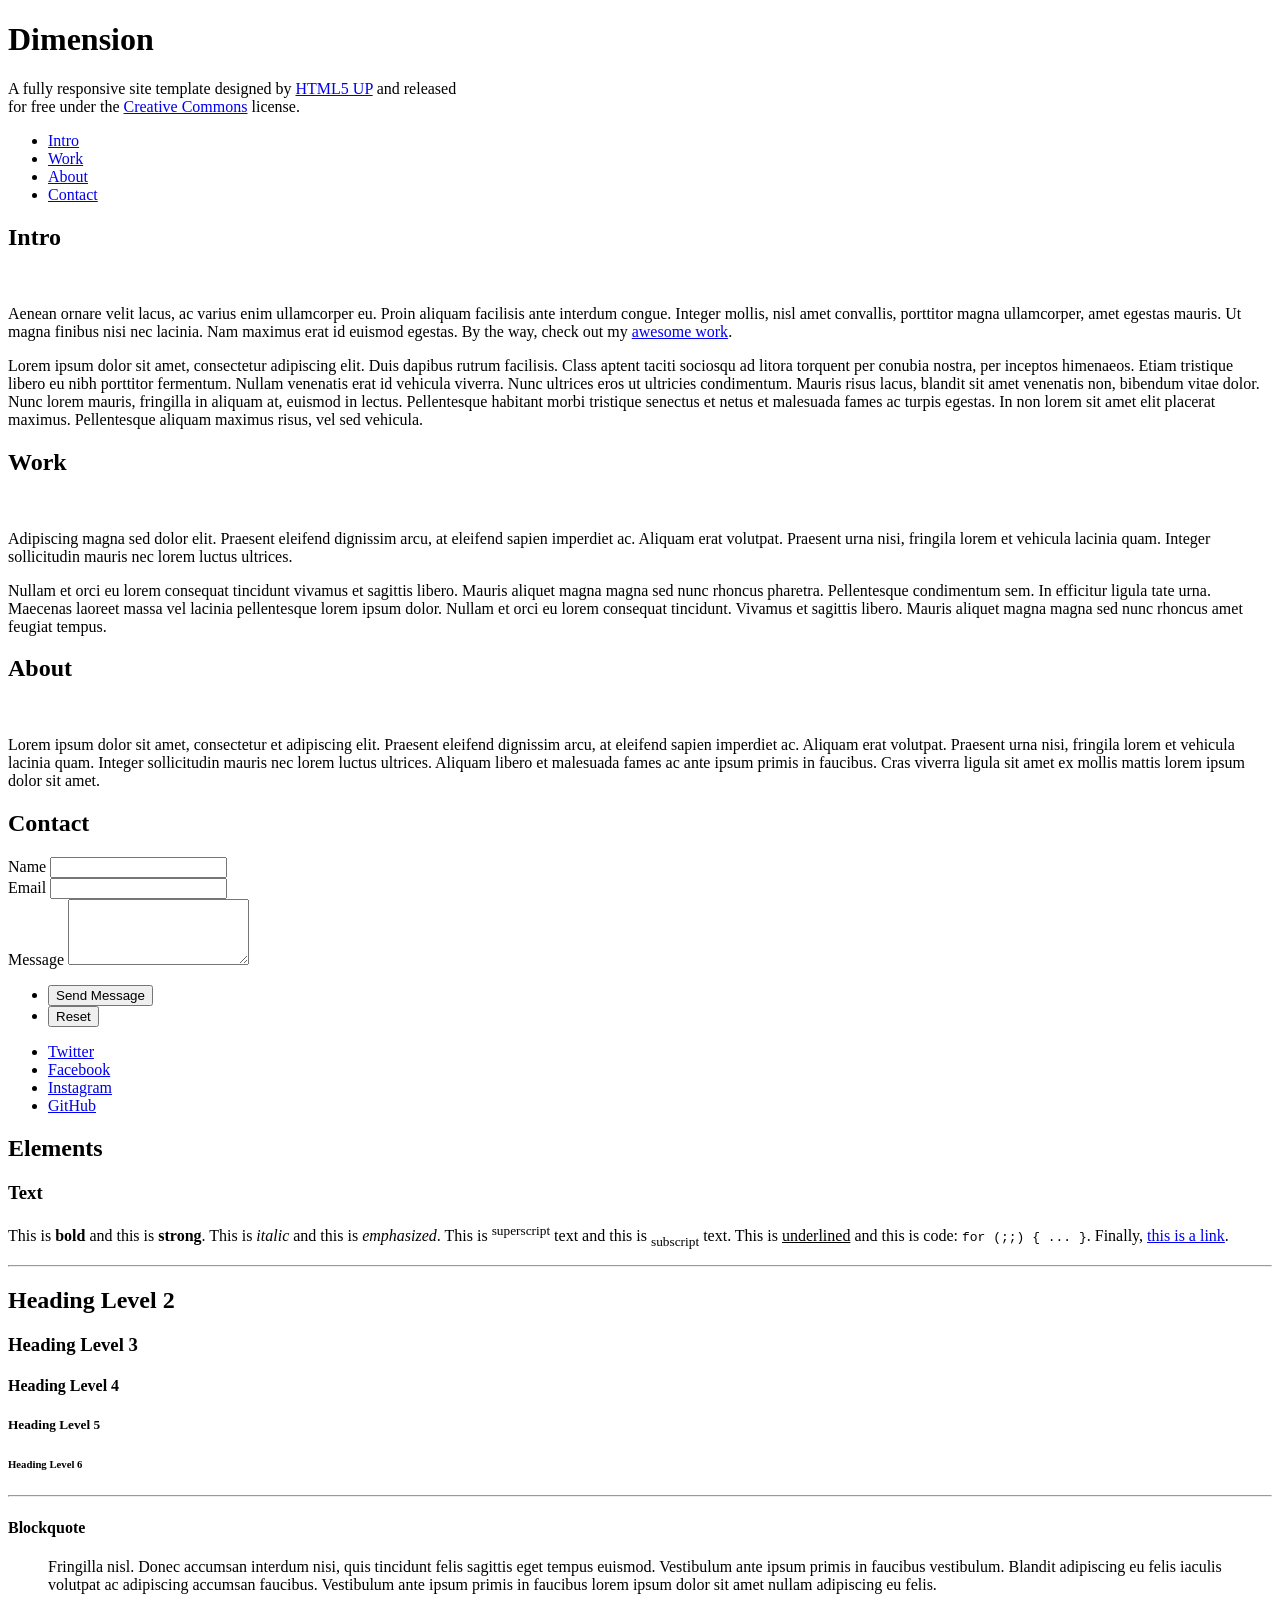
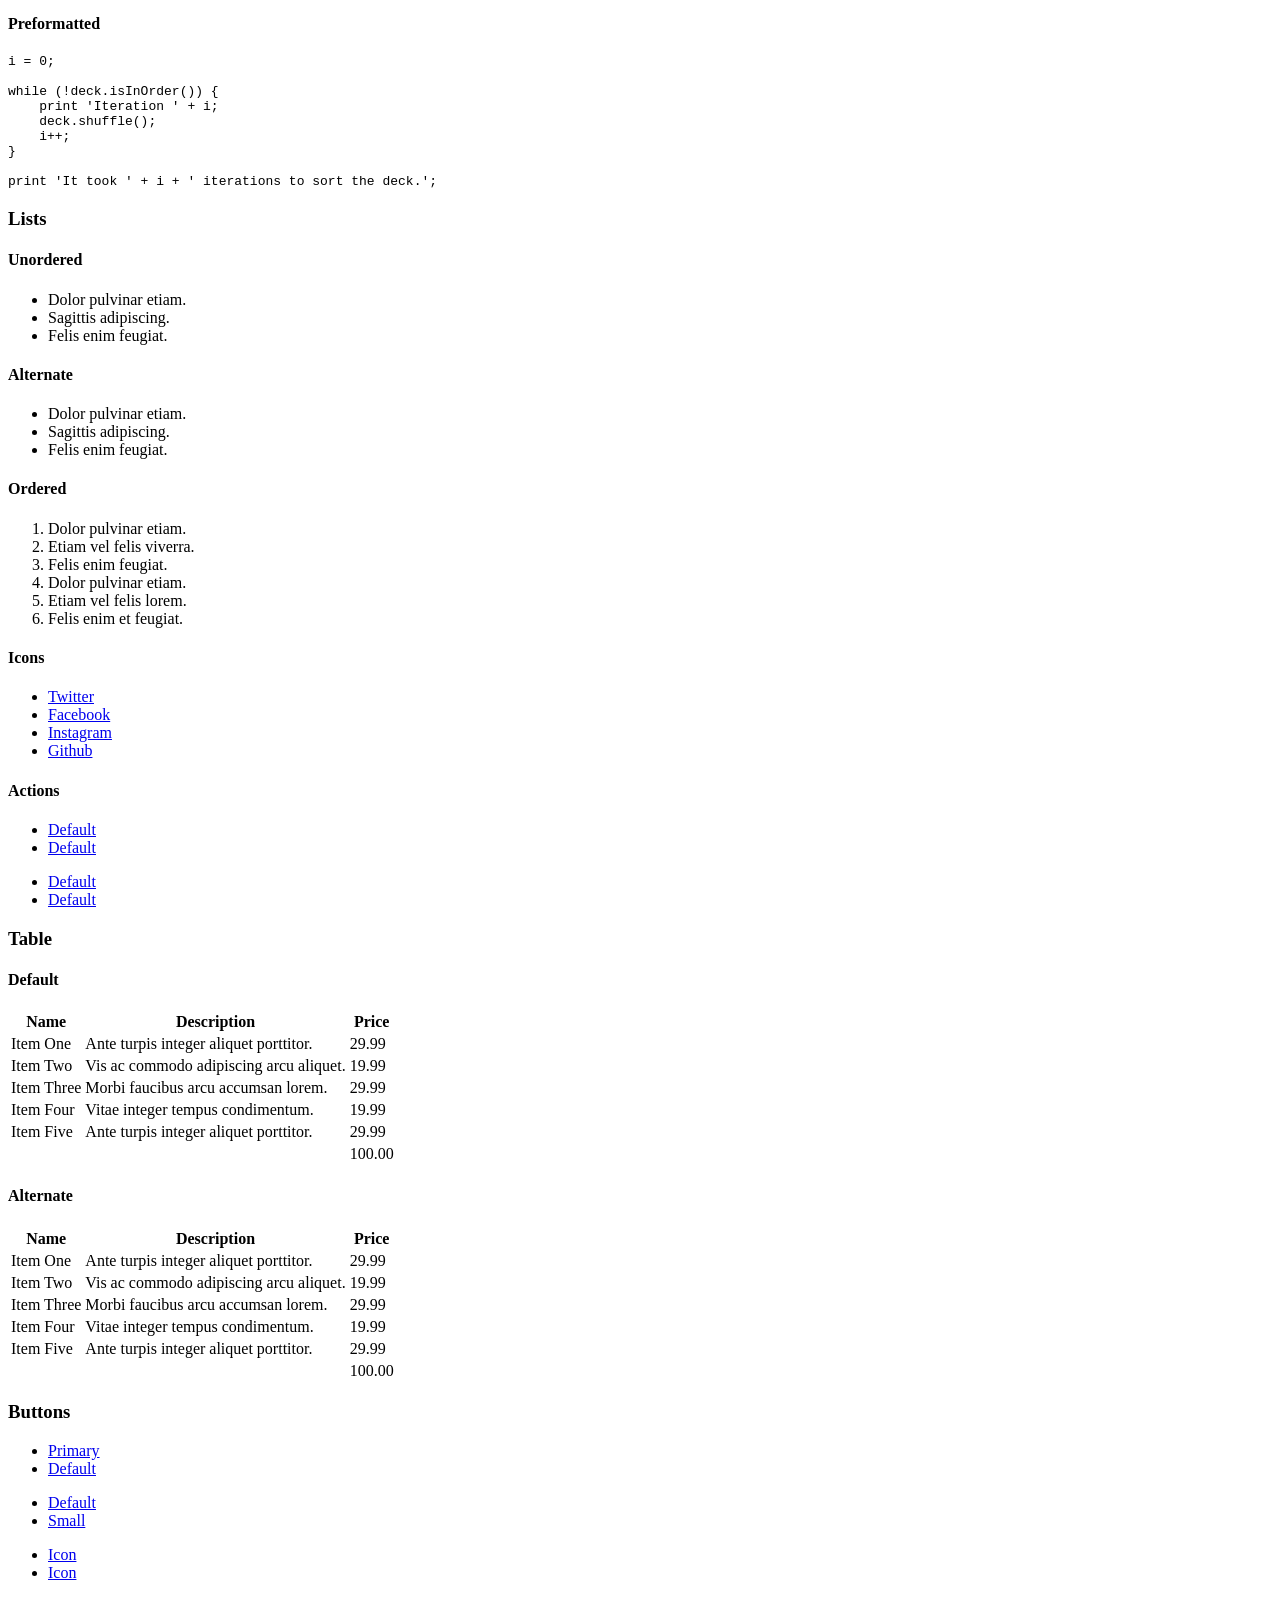
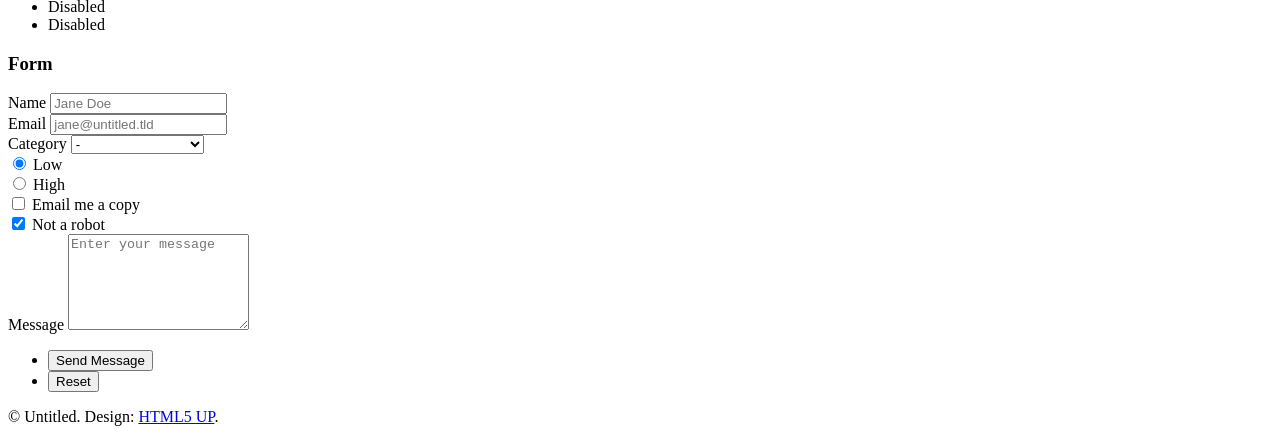
==== index.html @ e014acc2 "Added all files from dimension theme." ====
<!DOCTYPE HTML>
<!--
	Dimension by HTML5 UP
	html5up.net | @ajlkn
	Free for personal and commercial use under the CCA 3.0 license (html5up.net/license)
-->
<html>
	<head>
		<title>Dimension by HTML5 UP</title>
		<meta charset="utf-8" />
		<meta name="viewport" content="width=device-width, initial-scale=1, user-scalable=no" />
		<link rel="stylesheet" href="assets/css/main.css" />
		<noscript><link rel="stylesheet" href="assets/css/noscript.css" /></noscript>
	</head>
	<body class="is-preload">

		<!-- Wrapper -->
			<div id="wrapper">

				<!-- Header -->
					<header id="header">
						<div class="logo">
							<span class="icon fa-gem"></span>
						</div>
						<div class="content">
							<div class="inner">
								<h1>Dimension</h1>
								<p>A fully responsive site template designed by <a href="https://html5up.net">HTML5 UP</a> and released<br />
								for free under the <a href="https://html5up.net/license">Creative Commons</a> license.</p>
							</div>
						</div>
						<nav>
							<ul>
								<li><a href="#intro">Intro</a></li>
								<li><a href="#work">Work</a></li>
								<li><a href="#about">About</a></li>
								<li><a href="#contact">Contact</a></li>
								<!--<li><a href="#elements">Elements</a></li>-->
							</ul>
						</nav>
					</header>

				<!-- Main -->
					<div id="main">

						<!-- Intro -->
							<article id="intro">
								<h2 class="major">Intro</h2>
								<span class="image main"><img src="images/pic01.jpg" alt="" /></span>
								<p>Aenean ornare velit lacus, ac varius enim ullamcorper eu. Proin aliquam facilisis ante interdum congue. Integer mollis, nisl amet convallis, porttitor magna ullamcorper, amet egestas mauris. Ut magna finibus nisi nec lacinia. Nam maximus erat id euismod egestas. By the way, check out my <a href="#work">awesome work</a>.</p>
								<p>Lorem ipsum dolor sit amet, consectetur adipiscing elit. Duis dapibus rutrum facilisis. Class aptent taciti sociosqu ad litora torquent per conubia nostra, per inceptos himenaeos. Etiam tristique libero eu nibh porttitor fermentum. Nullam venenatis erat id vehicula viverra. Nunc ultrices eros ut ultricies condimentum. Mauris risus lacus, blandit sit amet venenatis non, bibendum vitae dolor. Nunc lorem mauris, fringilla in aliquam at, euismod in lectus. Pellentesque habitant morbi tristique senectus et netus et malesuada fames ac turpis egestas. In non lorem sit amet elit placerat maximus. Pellentesque aliquam maximus risus, vel sed vehicula.</p>
							</article>

						<!-- Work -->
							<article id="work">
								<h2 class="major">Work</h2>
								<span class="image main"><img src="images/pic02.jpg" alt="" /></span>
								<p>Adipiscing magna sed dolor elit. Praesent eleifend dignissim arcu, at eleifend sapien imperdiet ac. Aliquam erat volutpat. Praesent urna nisi, fringila lorem et vehicula lacinia quam. Integer sollicitudin mauris nec lorem luctus ultrices.</p>
								<p>Nullam et orci eu lorem consequat tincidunt vivamus et sagittis libero. Mauris aliquet magna magna sed nunc rhoncus pharetra. Pellentesque condimentum sem. In efficitur ligula tate urna. Maecenas laoreet massa vel lacinia pellentesque lorem ipsum dolor. Nullam et orci eu lorem consequat tincidunt. Vivamus et sagittis libero. Mauris aliquet magna magna sed nunc rhoncus amet feugiat tempus.</p>
							</article>

						<!-- About -->
							<article id="about">
								<h2 class="major">About</h2>
								<span class="image main"><img src="images/pic03.jpg" alt="" /></span>
								<p>Lorem ipsum dolor sit amet, consectetur et adipiscing elit. Praesent eleifend dignissim arcu, at eleifend sapien imperdiet ac. Aliquam erat volutpat. Praesent urna nisi, fringila lorem et vehicula lacinia quam. Integer sollicitudin mauris nec lorem luctus ultrices. Aliquam libero et malesuada fames ac ante ipsum primis in faucibus. Cras viverra ligula sit amet ex mollis mattis lorem ipsum dolor sit amet.</p>
							</article>

						<!-- Contact -->
							<article id="contact">
								<h2 class="major">Contact</h2>
								<form method="post" action="#">
									<div class="fields">
										<div class="field half">
											<label for="name">Name</label>
											<input type="text" name="name" id="name" />
										</div>
										<div class="field half">
											<label for="email">Email</label>
											<input type="text" name="email" id="email" />
										</div>
										<div class="field">
											<label for="message">Message</label>
											<textarea name="message" id="message" rows="4"></textarea>
										</div>
									</div>
									<ul class="actions">
										<li><input type="submit" value="Send Message" class="primary" /></li>
										<li><input type="reset" value="Reset" /></li>
									</ul>
								</form>
								<ul class="icons">
									<li><a href="#" class="icon brands fa-twitter"><span class="label">Twitter</span></a></li>
									<li><a href="#" class="icon brands fa-facebook-f"><span class="label">Facebook</span></a></li>
									<li><a href="#" class="icon brands fa-instagram"><span class="label">Instagram</span></a></li>
									<li><a href="#" class="icon brands fa-github"><span class="label">GitHub</span></a></li>
								</ul>
							</article>

						<!-- Elements -->
							<article id="elements">
								<h2 class="major">Elements</h2>

								<section>
									<h3 class="major">Text</h3>
									<p>This is <b>bold</b> and this is <strong>strong</strong>. This is <i>italic</i> and this is <em>emphasized</em>.
									This is <sup>superscript</sup> text and this is <sub>subscript</sub> text.
									This is <u>underlined</u> and this is code: <code>for (;;) { ... }</code>. Finally, <a href="#">this is a link</a>.</p>
									<hr />
									<h2>Heading Level 2</h2>
									<h3>Heading Level 3</h3>
									<h4>Heading Level 4</h4>
									<h5>Heading Level 5</h5>
									<h6>Heading Level 6</h6>
									<hr />
									<h4>Blockquote</h4>
									<blockquote>Fringilla nisl. Donec accumsan interdum nisi, quis tincidunt felis sagittis eget tempus euismod. Vestibulum ante ipsum primis in faucibus vestibulum. Blandit adipiscing eu felis iaculis volutpat ac adipiscing accumsan faucibus. Vestibulum ante ipsum primis in faucibus lorem ipsum dolor sit amet nullam adipiscing eu felis.</blockquote>
									<h4>Preformatted</h4>
									<pre><code>i = 0;

while (!deck.isInOrder()) {
    print 'Iteration ' + i;
    deck.shuffle();
    i++;
}

print 'It took ' + i + ' iterations to sort the deck.';</code></pre>
								</section>

								<section>
									<h3 class="major">Lists</h3>

									<h4>Unordered</h4>
									<ul>
										<li>Dolor pulvinar etiam.</li>
										<li>Sagittis adipiscing.</li>
										<li>Felis enim feugiat.</li>
									</ul>

									<h4>Alternate</h4>
									<ul class="alt">
										<li>Dolor pulvinar etiam.</li>
										<li>Sagittis adipiscing.</li>
										<li>Felis enim feugiat.</li>
									</ul>

									<h4>Ordered</h4>
									<ol>
										<li>Dolor pulvinar etiam.</li>
										<li>Etiam vel felis viverra.</li>
										<li>Felis enim feugiat.</li>
										<li>Dolor pulvinar etiam.</li>
										<li>Etiam vel felis lorem.</li>
										<li>Felis enim et feugiat.</li>
									</ol>
									<h4>Icons</h4>
									<ul class="icons">
										<li><a href="#" class="icon brands fa-twitter"><span class="label">Twitter</span></a></li>
										<li><a href="#" class="icon brands fa-facebook-f"><span class="label">Facebook</span></a></li>
										<li><a href="#" class="icon brands fa-instagram"><span class="label">Instagram</span></a></li>
										<li><a href="#" class="icon brands fa-github"><span class="label">Github</span></a></li>
									</ul>

									<h4>Actions</h4>
									<ul class="actions">
										<li><a href="#" class="button primary">Default</a></li>
										<li><a href="#" class="button">Default</a></li>
									</ul>
									<ul class="actions stacked">
										<li><a href="#" class="button primary">Default</a></li>
										<li><a href="#" class="button">Default</a></li>
									</ul>
								</section>

								<section>
									<h3 class="major">Table</h3>
									<h4>Default</h4>
									<div class="table-wrapper">
										<table>
											<thead>
												<tr>
													<th>Name</th>
													<th>Description</th>
													<th>Price</th>
												</tr>
											</thead>
											<tbody>
												<tr>
													<td>Item One</td>
													<td>Ante turpis integer aliquet porttitor.</td>
													<td>29.99</td>
												</tr>
												<tr>
													<td>Item Two</td>
													<td>Vis ac commodo adipiscing arcu aliquet.</td>
													<td>19.99</td>
												</tr>
												<tr>
													<td>Item Three</td>
													<td> Morbi faucibus arcu accumsan lorem.</td>
													<td>29.99</td>
												</tr>
												<tr>
													<td>Item Four</td>
													<td>Vitae integer tempus condimentum.</td>
													<td>19.99</td>
												</tr>
												<tr>
													<td>Item Five</td>
													<td>Ante turpis integer aliquet porttitor.</td>
													<td>29.99</td>
												</tr>
											</tbody>
											<tfoot>
												<tr>
													<td colspan="2"></td>
													<td>100.00</td>
												</tr>
											</tfoot>
										</table>
									</div>

									<h4>Alternate</h4>
									<div class="table-wrapper">
										<table class="alt">
											<thead>
												<tr>
													<th>Name</th>
													<th>Description</th>
													<th>Price</th>
												</tr>
											</thead>
											<tbody>
												<tr>
													<td>Item One</td>
													<td>Ante turpis integer aliquet porttitor.</td>
													<td>29.99</td>
												</tr>
												<tr>
													<td>Item Two</td>
													<td>Vis ac commodo adipiscing arcu aliquet.</td>
													<td>19.99</td>
												</tr>
												<tr>
													<td>Item Three</td>
													<td> Morbi faucibus arcu accumsan lorem.</td>
													<td>29.99</td>
												</tr>
												<tr>
													<td>Item Four</td>
													<td>Vitae integer tempus condimentum.</td>
													<td>19.99</td>
												</tr>
												<tr>
													<td>Item Five</td>
													<td>Ante turpis integer aliquet porttitor.</td>
													<td>29.99</td>
												</tr>
											</tbody>
											<tfoot>
												<tr>
													<td colspan="2"></td>
													<td>100.00</td>
												</tr>
											</tfoot>
										</table>
									</div>
								</section>

								<section>
									<h3 class="major">Buttons</h3>
									<ul class="actions">
										<li><a href="#" class="button primary">Primary</a></li>
										<li><a href="#" class="button">Default</a></li>
									</ul>
									<ul class="actions">
										<li><a href="#" class="button">Default</a></li>
										<li><a href="#" class="button small">Small</a></li>
									</ul>
									<ul class="actions">
										<li><a href="#" class="button primary icon solid fa-download">Icon</a></li>
										<li><a href="#" class="button icon solid fa-download">Icon</a></li>
									</ul>
									<ul class="actions">
										<li><span class="button primary disabled">Disabled</span></li>
										<li><span class="button disabled">Disabled</span></li>
									</ul>
								</section>

								<section>
									<h3 class="major">Form</h3>
									<form method="post" action="#">
										<div class="fields">
											<div class="field half">
												<label for="demo-name">Name</label>
												<input type="text" name="demo-name" id="demo-name" value="" placeholder="Jane Doe" />
											</div>
											<div class="field half">
												<label for="demo-email">Email</label>
												<input type="email" name="demo-email" id="demo-email" value="" placeholder="jane@untitled.tld" />
											</div>
											<div class="field">
												<label for="demo-category">Category</label>
												<select name="demo-category" id="demo-category">
													<option value="">-</option>
													<option value="1">Manufacturing</option>
													<option value="1">Shipping</option>
													<option value="1">Administration</option>
													<option value="1">Human Resources</option>
												</select>
											</div>
											<div class="field half">
												<input type="radio" id="demo-priority-low" name="demo-priority" checked>
												<label for="demo-priority-low">Low</label>
											</div>
											<div class="field half">
												<input type="radio" id="demo-priority-high" name="demo-priority">
												<label for="demo-priority-high">High</label>
											</div>
											<div class="field half">
												<input type="checkbox" id="demo-copy" name="demo-copy">
												<label for="demo-copy">Email me a copy</label>
											</div>
											<div class="field half">
												<input type="checkbox" id="demo-human" name="demo-human" checked>
												<label for="demo-human">Not a robot</label>
											</div>
											<div class="field">
												<label for="demo-message">Message</label>
												<textarea name="demo-message" id="demo-message" placeholder="Enter your message" rows="6"></textarea>
											</div>
										</div>
										<ul class="actions">
											<li><input type="submit" value="Send Message" class="primary" /></li>
											<li><input type="reset" value="Reset" /></li>
										</ul>
									</form>
								</section>

							</article>

					</div>

				<!-- Footer -->
					<footer id="footer">
						<p class="copyright">&copy; Untitled. Design: <a href="https://html5up.net">HTML5 UP</a>.</p>
					</footer>

			</div>

		<!-- BG -->
			<div id="bg"></div>

		<!-- Scripts -->
			<script src="assets/js/jquery.min.js"></script>
			<script src="assets/js/browser.min.js"></script>
			<script src="assets/js/breakpoints.min.js"></script>
			<script src="assets/js/util.js"></script>
			<script src="assets/js/main.js"></script>

	</body>
</html>
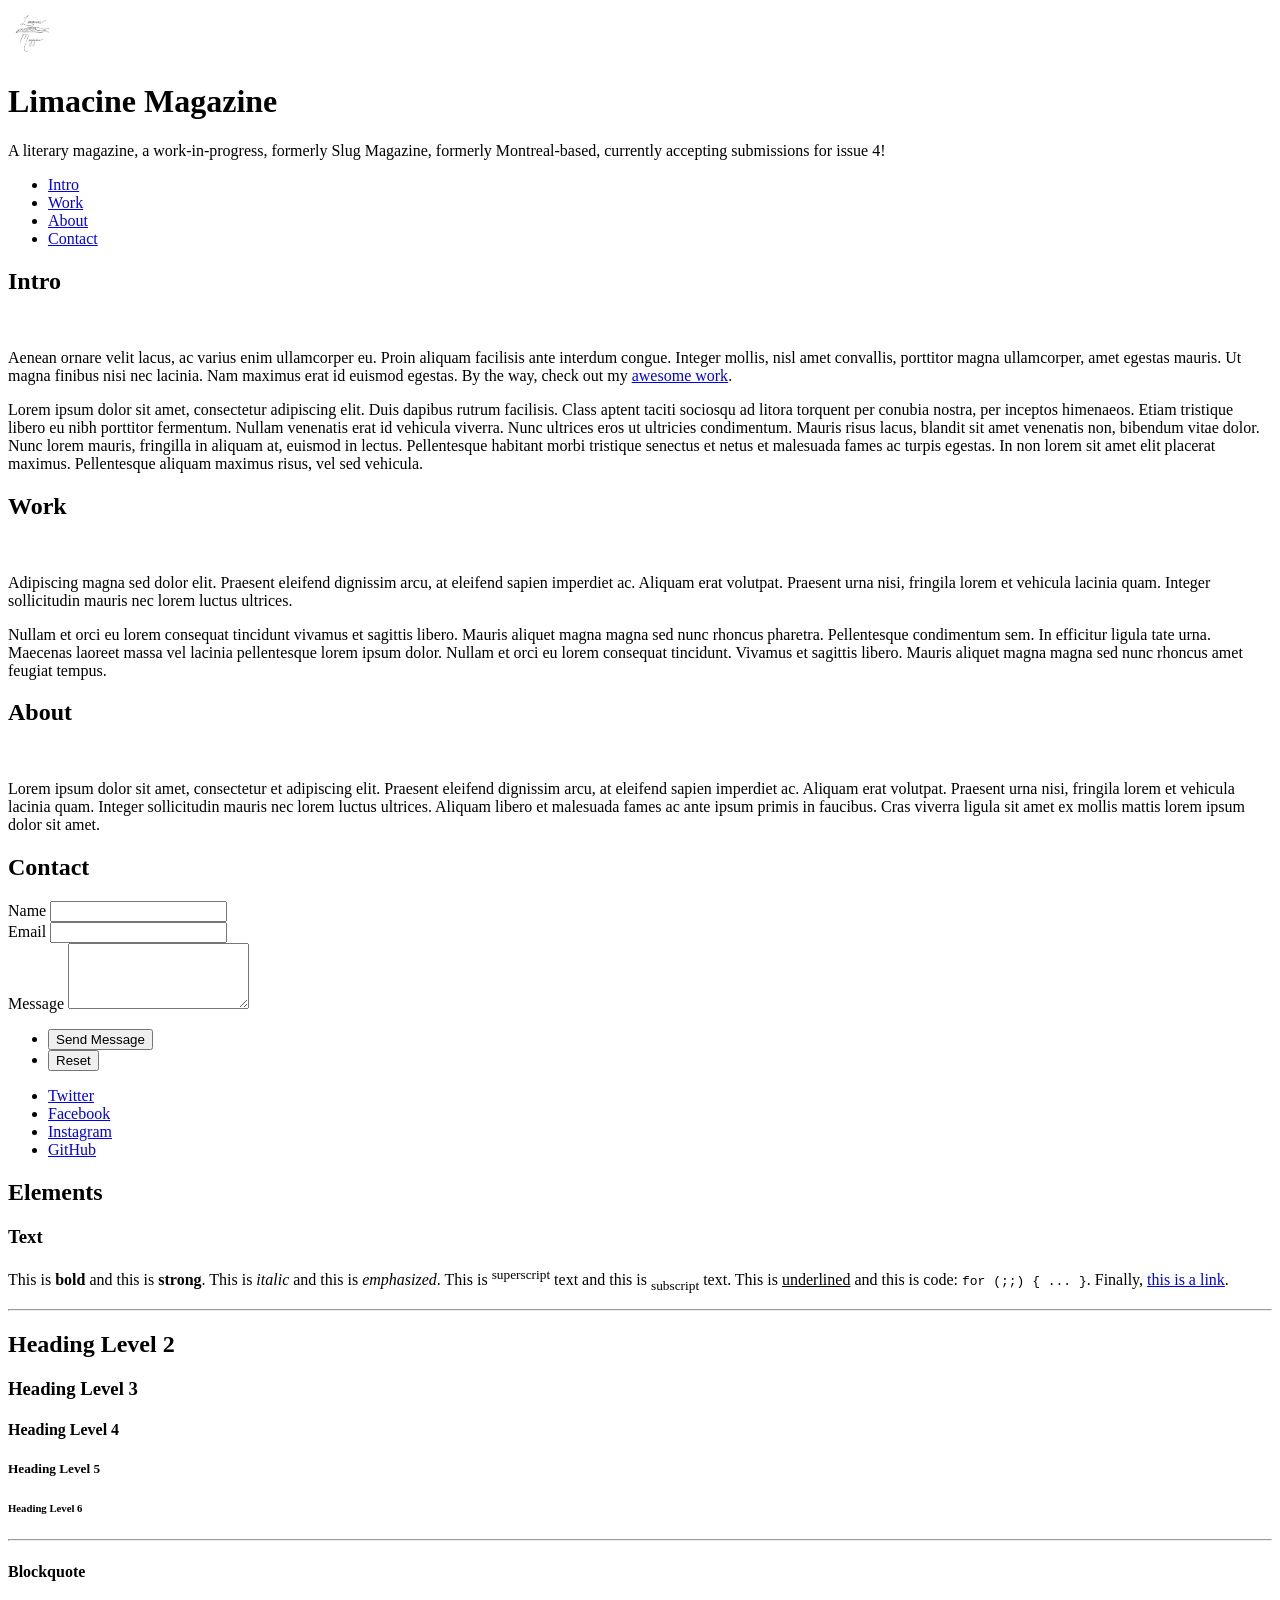
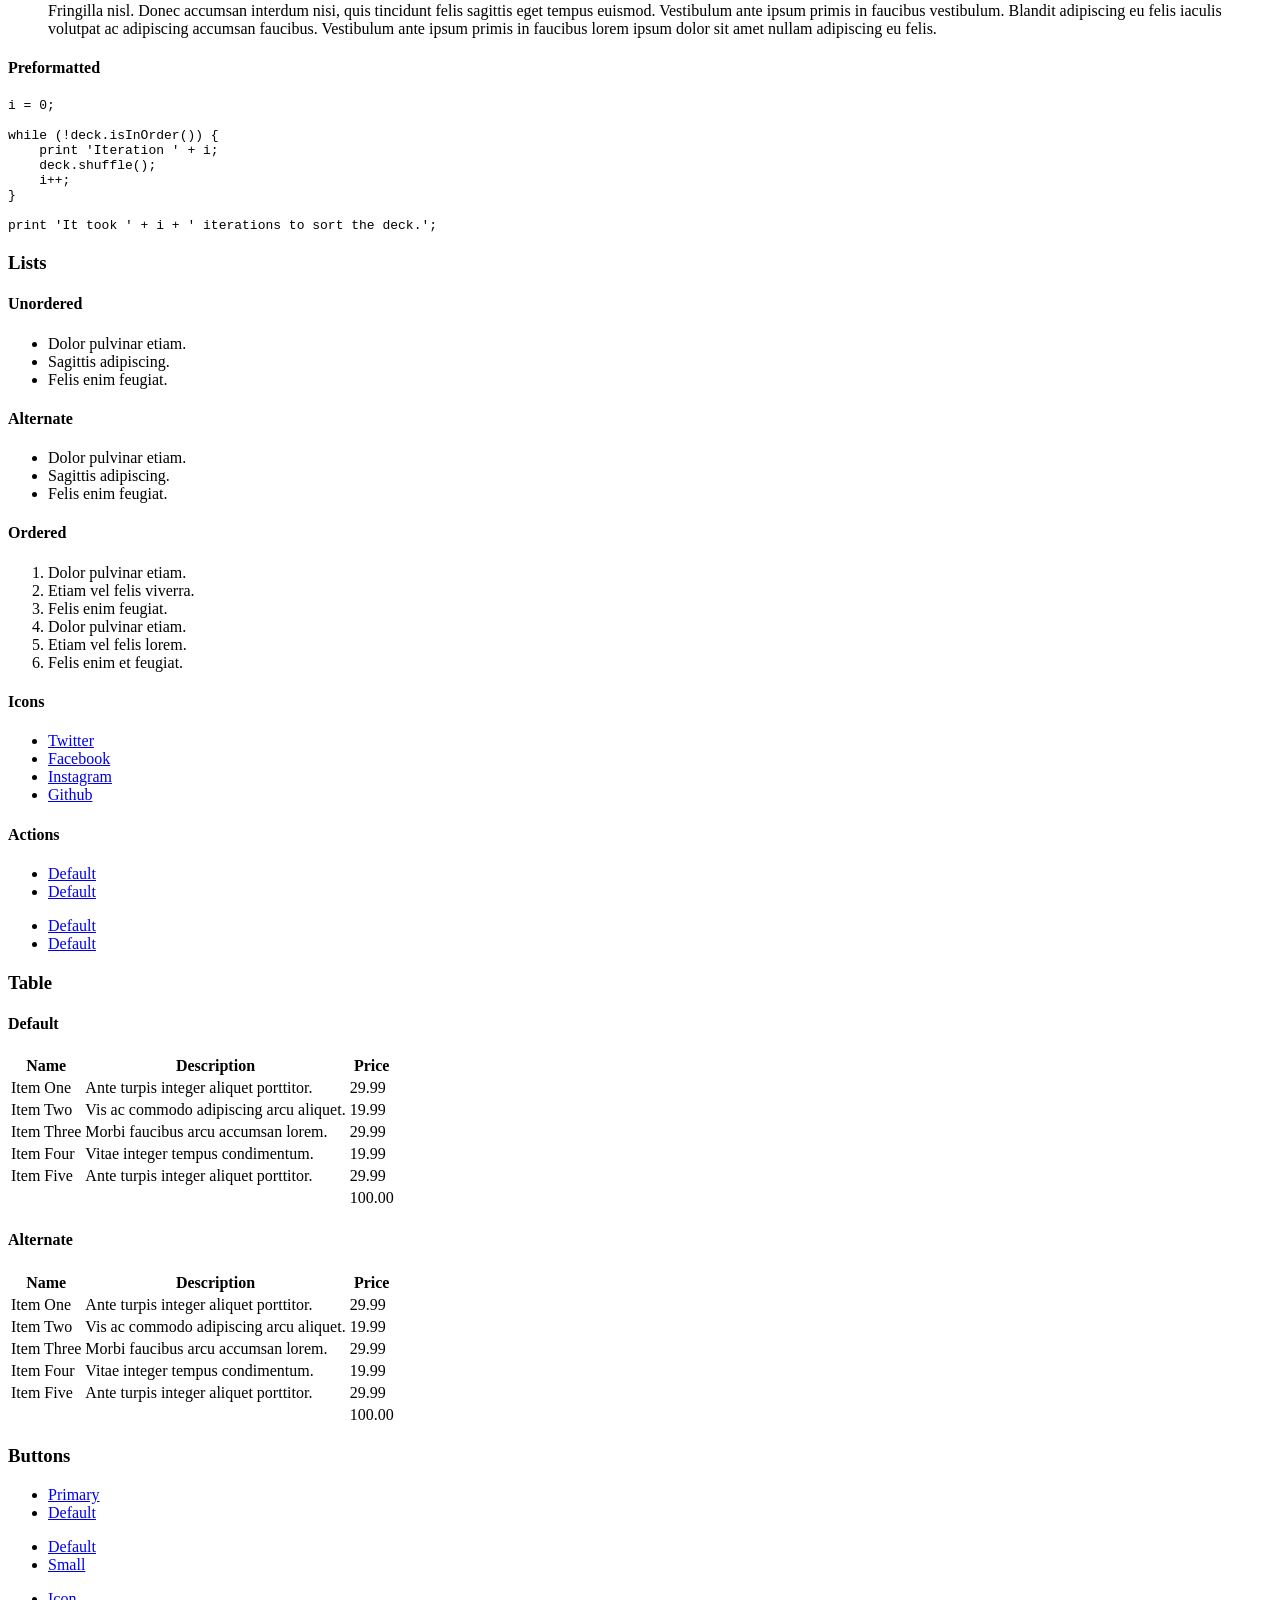
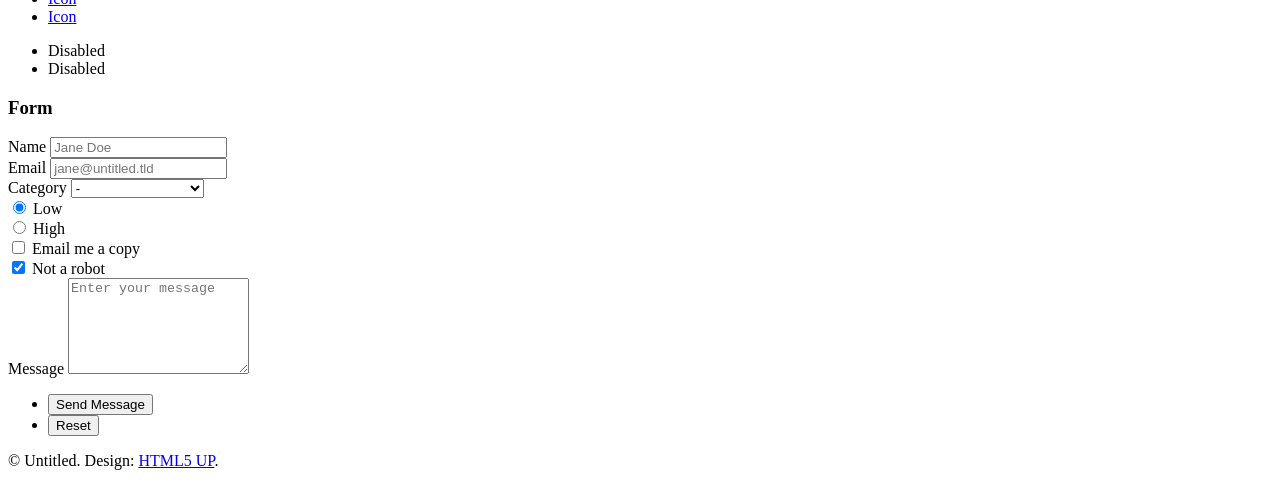
==== commit d23b5afb: "Added title and logo" ====
--- a/index.html
+++ b/index.html
@@ -6,7 +6,7 @@
 -->
 <html>
 	<head>
-		<title>Dimension by HTML5 UP</title>
+		<title>Limacine Magazine</title>
 		<meta charset="utf-8" />
 		<meta name="viewport" content="width=device-width, initial-scale=1, user-scalable=no" />
 		<link rel="stylesheet" href="assets/css/main.css" />
@@ -20,13 +20,12 @@
 				<!-- Header -->
 					<header id="header">
 						<div class="logo">
-							<span class="icon fa-gem"></span>
+							<span><img src="images/logo.png" alt="Limacine Logo" width="50"></span>
 						</div>
 						<div class="content">
 							<div class="inner">
-								<h1>Dimension</h1>
-								<p>A fully responsive site template designed by <a href="https://html5up.net">HTML5 UP</a> and released<br />
-								for free under the <a href="https://html5up.net/license">Creative Commons</a> license.</p>
+								<h1>Limacine Magazine</h1>
+								<p>A literary magazine, a work-in-progress, formerly Slug Magazine, formerly Montreal-based, currently accepting submissions for issue 4!</p>
 							</div>
 						</div>
 						<nav>
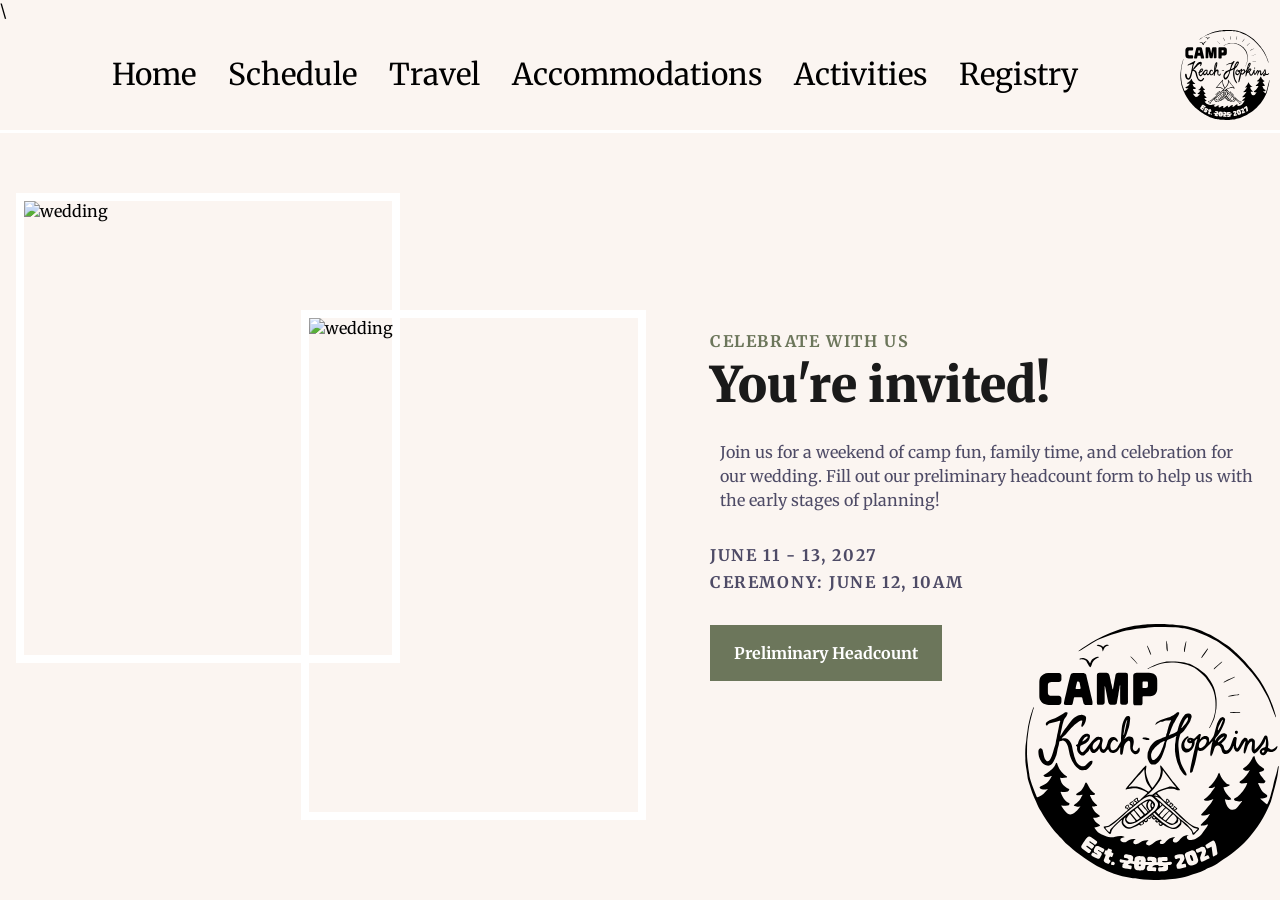
==== commit 9d249698: "changed to wedding site" ====
--- a/index.html
+++ b/index.html
@@ -1,361 +1,68 @@
-<!DOCTYPE HTML>
-<!--
-	Dimension by HTML5 UP
-	html5up.net | @ajlkn
-	Free for personal and commercial use under the CCA 3.0 license (html5up.net/license)
--->
-<html>
-	<head>
-		<title>Limacine Magazine</title>
-		<meta charset="utf-8" />
-		<meta name="viewport" content="width=device-width, initial-scale=1, user-scalable=no" />
-		<link rel="stylesheet" href="assets/css/main.css" />
-		<noscript><link rel="stylesheet" href="assets/css/noscript.css" /></noscript>
-	</head>
-	<body class="is-preload">
-
-		<!-- Wrapper -->
-			<div id="wrapper">
-
-				<!-- Header -->
-					<header id="header">
-						<div class="logo">
-							<span><img src="images/logo.png" alt="Limacine Logo" width="50"></span>
-						</div>
-						<div class="content">
-							<div class="inner">
-								<h1>Limacine Magazine</h1>
-								<p>A literary magazine, a work-in-progress, formerly Slug Magazine, formerly Montreal-based, currently accepting submissions for issue 4!</p>
-							</div>
-						</div>
-						<nav>
-							<ul>
-								<li><a href="#intro">Intro</a></li>
-								<li><a href="#work">Work</a></li>
-								<li><a href="#about">About</a></li>
-								<li><a href="#contact">Contact</a></li>
-								<!--<li><a href="#elements">Elements</a></li>-->
-							</ul>
-						</nav>
-					</header>
-
-				<!-- Main -->
-					<div id="main">
-
-						<!-- Intro -->
-							<article id="intro">
-								<h2 class="major">Intro</h2>
-								<span class="image main"><img src="images/pic01.jpg" alt="" /></span>
-								<p>Aenean ornare velit lacus, ac varius enim ullamcorper eu. Proin aliquam facilisis ante interdum congue. Integer mollis, nisl amet convallis, porttitor magna ullamcorper, amet egestas mauris. Ut magna finibus nisi nec lacinia. Nam maximus erat id euismod egestas. By the way, check out my <a href="#work">awesome work</a>.</p>
-								<p>Lorem ipsum dolor sit amet, consectetur adipiscing elit. Duis dapibus rutrum facilisis. Class aptent taciti sociosqu ad litora torquent per conubia nostra, per inceptos himenaeos. Etiam tristique libero eu nibh porttitor fermentum. Nullam venenatis erat id vehicula viverra. Nunc ultrices eros ut ultricies condimentum. Mauris risus lacus, blandit sit amet venenatis non, bibendum vitae dolor. Nunc lorem mauris, fringilla in aliquam at, euismod in lectus. Pellentesque habitant morbi tristique senectus et netus et malesuada fames ac turpis egestas. In non lorem sit amet elit placerat maximus. Pellentesque aliquam maximus risus, vel sed vehicula.</p>
-							</article>
-
-						<!-- Work -->
-							<article id="work">
-								<h2 class="major">Work</h2>
-								<span class="image main"><img src="images/pic02.jpg" alt="" /></span>
-								<p>Adipiscing magna sed dolor elit. Praesent eleifend dignissim arcu, at eleifend sapien imperdiet ac. Aliquam erat volutpat. Praesent urna nisi, fringila lorem et vehicula lacinia quam. Integer sollicitudin mauris nec lorem luctus ultrices.</p>
-								<p>Nullam et orci eu lorem consequat tincidunt vivamus et sagittis libero. Mauris aliquet magna magna sed nunc rhoncus pharetra. Pellentesque condimentum sem. In efficitur ligula tate urna. Maecenas laoreet massa vel lacinia pellentesque lorem ipsum dolor. Nullam et orci eu lorem consequat tincidunt. Vivamus et sagittis libero. Mauris aliquet magna magna sed nunc rhoncus amet feugiat tempus.</p>
-							</article>
-
-						<!-- About -->
-							<article id="about">
-								<h2 class="major">About</h2>
-								<span class="image main"><img src="images/pic03.jpg" alt="" /></span>
-								<p>Lorem ipsum dolor sit amet, consectetur et adipiscing elit. Praesent eleifend dignissim arcu, at eleifend sapien imperdiet ac. Aliquam erat volutpat. Praesent urna nisi, fringila lorem et vehicula lacinia quam. Integer sollicitudin mauris nec lorem luctus ultrices. Aliquam libero et malesuada fames ac ante ipsum primis in faucibus. Cras viverra ligula sit amet ex mollis mattis lorem ipsum dolor sit amet.</p>
-							</article>
-
-						<!-- Contact -->
-							<article id="contact">
-								<h2 class="major">Contact</h2>
-								<form method="post" action="#">
-									<div class="fields">
-										<div class="field half">
-											<label for="name">Name</label>
-											<input type="text" name="name" id="name" />
-										</div>
-										<div class="field half">
-											<label for="email">Email</label>
-											<input type="text" name="email" id="email" />
-										</div>
-										<div class="field">
-											<label for="message">Message</label>
-											<textarea name="message" id="message" rows="4"></textarea>
-										</div>
-									</div>
-									<ul class="actions">
-										<li><input type="submit" value="Send Message" class="primary" /></li>
-										<li><input type="reset" value="Reset" /></li>
-									</ul>
-								</form>
-								<ul class="icons">
-									<li><a href="#" class="icon brands fa-twitter"><span class="label">Twitter</span></a></li>
-									<li><a href="#" class="icon brands fa-facebook-f"><span class="label">Facebook</span></a></li>
-									<li><a href="#" class="icon brands fa-instagram"><span class="label">Instagram</span></a></li>
-									<li><a href="#" class="icon brands fa-github"><span class="label">GitHub</span></a></li>
-								</ul>
-							</article>
-
-						<!-- Elements -->
-							<article id="elements">
-								<h2 class="major">Elements</h2>
-
-								<section>
-									<h3 class="major">Text</h3>
-									<p>This is <b>bold</b> and this is <strong>strong</strong>. This is <i>italic</i> and this is <em>emphasized</em>.
-									This is <sup>superscript</sup> text and this is <sub>subscript</sub> text.
-									This is <u>underlined</u> and this is code: <code>for (;;) { ... }</code>. Finally, <a href="#">this is a link</a>.</p>
-									<hr />
-									<h2>Heading Level 2</h2>
-									<h3>Heading Level 3</h3>
-									<h4>Heading Level 4</h4>
-									<h5>Heading Level 5</h5>
-									<h6>Heading Level 6</h6>
-									<hr />
-									<h4>Blockquote</h4>
-									<blockquote>Fringilla nisl. Donec accumsan interdum nisi, quis tincidunt felis sagittis eget tempus euismod. Vestibulum ante ipsum primis in faucibus vestibulum. Blandit adipiscing eu felis iaculis volutpat ac adipiscing accumsan faucibus. Vestibulum ante ipsum primis in faucibus lorem ipsum dolor sit amet nullam adipiscing eu felis.</blockquote>
-									<h4>Preformatted</h4>
-									<pre><code>i = 0;
-
-while (!deck.isInOrder()) {
-    print 'Iteration ' + i;
-    deck.shuffle();
-    i++;
-}
-
-print 'It took ' + i + ' iterations to sort the deck.';</code></pre>
-								</section>
-
-								<section>
-									<h3 class="major">Lists</h3>
-
-									<h4>Unordered</h4>
-									<ul>
-										<li>Dolor pulvinar etiam.</li>
-										<li>Sagittis adipiscing.</li>
-										<li>Felis enim feugiat.</li>
-									</ul>
-
-									<h4>Alternate</h4>
-									<ul class="alt">
-										<li>Dolor pulvinar etiam.</li>
-										<li>Sagittis adipiscing.</li>
-										<li>Felis enim feugiat.</li>
-									</ul>
-
-									<h4>Ordered</h4>
-									<ol>
-										<li>Dolor pulvinar etiam.</li>
-										<li>Etiam vel felis viverra.</li>
-										<li>Felis enim feugiat.</li>
-										<li>Dolor pulvinar etiam.</li>
-										<li>Etiam vel felis lorem.</li>
-										<li>Felis enim et feugiat.</li>
-									</ol>
-									<h4>Icons</h4>
-									<ul class="icons">
-										<li><a href="#" class="icon brands fa-twitter"><span class="label">Twitter</span></a></li>
-										<li><a href="#" class="icon brands fa-facebook-f"><span class="label">Facebook</span></a></li>
-										<li><a href="#" class="icon brands fa-instagram"><span class="label">Instagram</span></a></li>
-										<li><a href="#" class="icon brands fa-github"><span class="label">Github</span></a></li>
-									</ul>
-
-									<h4>Actions</h4>
-									<ul class="actions">
-										<li><a href="#" class="button primary">Default</a></li>
-										<li><a href="#" class="button">Default</a></li>
-									</ul>
-									<ul class="actions stacked">
-										<li><a href="#" class="button primary">Default</a></li>
-										<li><a href="#" class="button">Default</a></li>
-									</ul>
-								</section>
-
-								<section>
-									<h3 class="major">Table</h3>
-									<h4>Default</h4>
-									<div class="table-wrapper">
-										<table>
-											<thead>
-												<tr>
-													<th>Name</th>
-													<th>Description</th>
-													<th>Price</th>
-												</tr>
-											</thead>
-											<tbody>
-												<tr>
-													<td>Item One</td>
-													<td>Ante turpis integer aliquet porttitor.</td>
-													<td>29.99</td>
-												</tr>
-												<tr>
-													<td>Item Two</td>
-													<td>Vis ac commodo adipiscing arcu aliquet.</td>
-													<td>19.99</td>
-												</tr>
-												<tr>
-													<td>Item Three</td>
-													<td> Morbi faucibus arcu accumsan lorem.</td>
-													<td>29.99</td>
-												</tr>
-												<tr>
-													<td>Item Four</td>
-													<td>Vitae integer tempus condimentum.</td>
-													<td>19.99</td>
-												</tr>
-												<tr>
-													<td>Item Five</td>
-													<td>Ante turpis integer aliquet porttitor.</td>
-													<td>29.99</td>
-												</tr>
-											</tbody>
-											<tfoot>
-												<tr>
-													<td colspan="2"></td>
-													<td>100.00</td>
-												</tr>
-											</tfoot>
-										</table>
-									</div>
-
-									<h4>Alternate</h4>
-									<div class="table-wrapper">
-										<table class="alt">
-											<thead>
-												<tr>
-													<th>Name</th>
-													<th>Description</th>
-													<th>Price</th>
-												</tr>
-											</thead>
-											<tbody>
-												<tr>
-													<td>Item One</td>
-													<td>Ante turpis integer aliquet porttitor.</td>
-													<td>29.99</td>
-												</tr>
-												<tr>
-													<td>Item Two</td>
-													<td>Vis ac commodo adipiscing arcu aliquet.</td>
-													<td>19.99</td>
-												</tr>
-												<tr>
-													<td>Item Three</td>
-													<td> Morbi faucibus arcu accumsan lorem.</td>
-													<td>29.99</td>
-												</tr>
-												<tr>
-													<td>Item Four</td>
-													<td>Vitae integer tempus condimentum.</td>
-													<td>19.99</td>
-												</tr>
-												<tr>
-													<td>Item Five</td>
-													<td>Ante turpis integer aliquet porttitor.</td>
-													<td>29.99</td>
-												</tr>
-											</tbody>
-											<tfoot>
-												<tr>
-													<td colspan="2"></td>
-													<td>100.00</td>
-												</tr>
-											</tfoot>
-										</table>
-									</div>
-								</section>
-
-								<section>
-									<h3 class="major">Buttons</h3>
-									<ul class="actions">
-										<li><a href="#" class="button primary">Primary</a></li>
-										<li><a href="#" class="button">Default</a></li>
-									</ul>
-									<ul class="actions">
-										<li><a href="#" class="button">Default</a></li>
-										<li><a href="#" class="button small">Small</a></li>
-									</ul>
-									<ul class="actions">
-										<li><a href="#" class="button primary icon solid fa-download">Icon</a></li>
-										<li><a href="#" class="button icon solid fa-download">Icon</a></li>
-									</ul>
-									<ul class="actions">
-										<li><span class="button primary disabled">Disabled</span></li>
-										<li><span class="button disabled">Disabled</span></li>
-									</ul>
-								</section>
-
-								<section>
-									<h3 class="major">Form</h3>
-									<form method="post" action="#">
-										<div class="fields">
-											<div class="field half">
-												<label for="demo-name">Name</label>
-												<input type="text" name="demo-name" id="demo-name" value="" placeholder="Jane Doe" />
-											</div>
-											<div class="field half">
-												<label for="demo-email">Email</label>
-												<input type="email" name="demo-email" id="demo-email" value="" placeholder="jane@untitled.tld" />
-											</div>
-											<div class="field">
-												<label for="demo-category">Category</label>
-												<select name="demo-category" id="demo-category">
-													<option value="">-</option>
-													<option value="1">Manufacturing</option>
-													<option value="1">Shipping</option>
-													<option value="1">Administration</option>
-													<option value="1">Human Resources</option>
-												</select>
-											</div>
-											<div class="field half">
-												<input type="radio" id="demo-priority-low" name="demo-priority" checked>
-												<label for="demo-priority-low">Low</label>
-											</div>
-											<div class="field half">
-												<input type="radio" id="demo-priority-high" name="demo-priority">
-												<label for="demo-priority-high">High</label>
-											</div>
-											<div class="field half">
-												<input type="checkbox" id="demo-copy" name="demo-copy">
-												<label for="demo-copy">Email me a copy</label>
-											</div>
-											<div class="field half">
-												<input type="checkbox" id="demo-human" name="demo-human" checked>
-												<label for="demo-human">Not a robot</label>
-											</div>
-											<div class="field">
-												<label for="demo-message">Message</label>
-												<textarea name="demo-message" id="demo-message" placeholder="Enter your message" rows="6"></textarea>
-											</div>
-										</div>
-										<ul class="actions">
-											<li><input type="submit" value="Send Message" class="primary" /></li>
-											<li><input type="reset" value="Reset" /></li>
-										</ul>
-									</form>
-								</section>
-
-							</article>
-
-					</div>
-
-				<!-- Footer -->
-					<footer id="footer">
-						<p class="copyright">&copy; Untitled. Design: <a href="https://html5up.net">HTML5 UP</a>.</p>
-					</footer>
-
-			</div>
-
-		<!-- BG -->
-			<div id="bg"></div>
-
-		<!-- Scripts -->
-			<script src="assets/js/jquery.min.js"></script>
-			<script src="assets/js/browser.min.js"></script>
-			<script src="assets/js/breakpoints.min.js"></script>
-			<script src="assets/js/util.js"></script>
-			<script src="assets/js/main.js"></script>
-
-	</body>
-</html>
+<!-- ============================================ -->
+<!--                Side By Side                  -->
+<!-- ============================================ -->
+
+<!DOCTYPE html>
+<html lang="en">
+<head>
+    <meta charset="UTF-8">
+    <title>Camp Keach-Hopkins</title>
+    <!-- This line references your CSS file -->
+    <link rel="stylesheet" href="styles.css">
+    <link rel="icon" type="image/svg+xml" href="/assets/favicon.svg">\
+    <style>
+           *{
+              margin: 0;
+              padding: 0;
+           }
+        </style>
+</head>
+<body>
+<header class="header">
+           
+           <nav class="navbar">
+              <a href="./index.html">Home</a>
+              <a href="./schedule.html">Schedule</a>
+              <a href="./travel.html">Travel</a>
+              <a href="./accommodations.html">Accommodations</a>
+              <a href="./activities.html">Activities</a>
+              <a href="./registry.html">Registry</a>
+           </nav>
+           <img class="logo" src="/assets/Logo.svg">
+        </header>
+<section id="sbs-2201">
+    <div class="cs-container">
+        <div class="cs-content">
+            <span class="cs-topper">Celebrate with us</span>
+            <h2 class="cs-title">You're invited!</h2>
+            <p class="cs-text">
+                Join us for a weekend of camp fun, family time, and celebration for our wedding. 
+                Fill out our preliminary headcount form to help us with the early stages of planning!
+            </p>
+            <span class="cs-weekdays">June 11 - 13, 2027</span>
+            <span class="cs-weekends">Ceremony: June 12, 10am</span>
+            <a href="https://docs.google.com/forms/d/e/1FAIpQLSckTLiSeQB8OvjCj2A0nChX0jUaSt38pZ1XWtcmP-A7XRfJaQ/viewform?pli=1"  class="cs-button-solid" target="_blank">Preliminary Headcount</a>
+        </div>
+        <div class="cs-image-group">
+            <!--Main Image-->
+            <picture class="cs-picture cs-picture1">
+                <!--Mobile Image-->
+                <source media="(max-width: 600px)" srcset="https://csimg.nyc3.cdn.digitaloceanspaces.com/Images/People/wedding4.jpeg">
+                <!--Tablet and above Image-->
+                <source media="(min-width: 601px)" srcset="https://csimg.nyc3.cdn.digitaloceanspaces.com/Images/People/wedding4.jpeg">
+                <img loading="lazy" decoding="async" src="https://csimg.nyc3.cdn.digitaloceanspaces.com/Images/People/wedding4.jpeg" alt="wedding" width="272" height="337">
+            </picture>
+            <!--Small Image-->
+            <picture class="cs-picture cs-picture2">
+                <!--Mobile Image-->
+                <source media="(max-width: 600px)" srcset="https://csimg.nyc3.cdn.digitaloceanspaces.com/Images/People/wedding18.jpg">
+                <!--Tablet and above Image-->
+                <source media="(min-width: 601px)" srcset="https://csimg.nyc3.cdn.digitaloceanspaces.com/Images/People/wedding18.jpg">
+                <img loading="lazy" decoding="async" src="https://csimg.nyc3.cdn.digitaloceanspaces.com/Images/People/wedding18.jpg" alt="wedding" width="243" height="367">
+            </picture>
+        </div>
+    </div>
+    <!--Floating Flower-->
+    <img class="cs-flower" loading="lazy" decoding="async" src="/assets/Logo.svg" alt="flower" width="244" height="186" aria-hidden="true">
+</section>
+</body>
--- a/styles.css
+++ b/styles.css
@@ -0,0 +1,319 @@
+/*-- -------------------------- -->
+<---       Side By Side         -->
+<--- -------------------------- -*/
+
+@import url('https://fonts.googleapis.com/css2?family=Merriweather:ital,opsz,wght@0,18..144,300..900;1,18..144,300..900&family=Roboto:ital,wght@0,100..900;1,100..900&display=swap');
+
+/* Mobile - 360px */
+@media only screen and (min-width: 0rem) {
+  #sbs-2201 {
+    padding: var(--sectionPadding);
+    background-color: #FBF5F1;
+    overflow: hidden;
+    position: relative;
+    z-index: 1;
+  }
+  #sbs-2201 .cs-container {
+    width: 100%;
+    /* changes to 1280px at tablet */
+    max-width: 44rem;
+    margin: auto;
+    display: flex;
+    flex-direction: column;
+    align-items: center;
+    /* 48px - 64px */
+    gap: clamp(3rem, 6vw, 4rem);
+  }
+  #sbs-2201 .cs-content {
+    /* set text align to left if content needs to be left aligned */
+    text-align: center;
+    width: 100%;
+    max-width: 36.625rem;
+    display: flex;
+    flex-direction: column;
+    /* centers content horizontally, set to flex-start to left align */
+    align-items: center;
+  }
+  #sbs-2201 .cs-title {
+    max-width: 30ch;
+  }
+  #sbs-2201 .cs-text {
+    margin-bottom: 1.5rem;
+  }
+  #sbs-2201 .cs-weekdays,
+  #sbs-2201 .cs-weekends {
+    font-size: 1rem;
+    font-weight: 700;
+    line-height: 1.2em;
+    text-transform: uppercase;
+    letter-spacing: 1.6px;
+    color: var(--bodyTextColor);
+  }
+  #sbs-2201 .cs-weekdays {
+    margin-bottom: 0.5rem;
+  }
+  #sbs-2201 .cs-button-solid {
+    font-size: 1rem;
+    font-weight: 700;
+    /* 46px - 56px */
+    line-height: clamp(2.875rem, 5.5vw, 3.5rem);
+    text-align: center;
+    text-decoration: none;
+    min-width: 9.375rem;
+    margin: 2rem 0 0 0;
+    /* prevents padding from adding to the width */
+    box-sizing: border-box;
+    padding: 0 1.5rem;
+    background-color: var(--primary);
+    color: #fff;
+    display: inline-block;
+    position: relative;
+    z-index: 1;
+  }
+  #sbs-2201 .cs-button-solid:before {
+    content: "";
+    width: 0%;
+    height: 100%;
+    background: #000;
+    opacity: 1;
+    border-radius: 0.25rem;
+    position: absolute;
+    top: 0;
+    left: 0;
+    z-index: -1;
+    transition: width 0.3s;
+  }
+  #sbs-2201 .cs-button-solid:hover:before {
+    width: 100%;
+  }
+  #sbs-2201 .cs-image-group {
+    /* scales the whole section down and ties the font size to the vw and stops at 75% of the vale of 1em, changes at desktop */
+    font-size: min(2.3vw, .75rem);
+    /* everything inside this box is in ems so we can scale it all down proportionally with a font size */
+    width: 39.375em;
+    height: 39.1875em;
+    order: -1;
+    position: relative;
+    /* prevents flexbox from squishing it */
+    flex: none;
+  }
+  #sbs-2201 .cs-picture {
+    overflow: hidden;
+    border: 8px solid #fff;
+    display: block;
+    position: absolute;
+  }
+  #sbs-2201 .cs-picture img {
+    width: 100%;
+    height: 100%;
+    object-fit: cover;
+    position: absolute;
+    top: 0;
+    left: 0;
+  }
+  #sbs-2201 .cs-picture1 {
+    width: 24em;
+    height: 29.375em;
+    top: 0;
+    left: 0;
+  }
+  #sbs-2201 .cs-picture2 {
+    width: 21.5625em;
+    height: 31.875em;
+    right: 0;
+    bottom: 0;
+  }
+  #sbs-2201 .cs-flower {
+    /* 137px - 309px */
+    width: clamp(8.5625rem, 20vw, 19.3125rem);
+    height: auto;
+    display: block;
+    position: absolute;
+    right: -2rem;
+    bottom: -0.5rem;
+  }
+}
+/* Tablet - 768px */
+@media only screen and (min-width: 48rem) {
+  #sbs-2201 .cs-container {
+    max-width: 80rem;
+  }
+  #sbs-2201 .cs-flower {
+    right: 0;
+    bottom: 0;
+  }
+}
+/* Desktop - 1024px */
+@media only screen and (min-width: 64rem) {
+  #sbs-2201 .cs-container {
+    flex-direction: row;
+    justify-content: center;
+    align-items: stretch;
+  }
+  #sbs-2201 .cs-content {
+    text-align: left;
+    padding: 3rem 0;
+    align-self: center;
+    align-items: flex-start;
+  }
+  #sbs-2201 .cs-image-group {
+    font-size: min(1.3vw, 1rem);
+    height: auto;
+    min-height: 39.1875em;
+  }
+  #sbs-2201 .cs-picture1 {
+    height: 74.960128%;
+  }
+  #sbs-2201 .cs-picture2 {
+    height: 81.339719%;
+  }
+}
+
+:root {
+    /* Add these styles to your global stylesheet, which is used across all site pages. You only need to do this once. All elements in the library derive their variables and base styles from this central sheet, simplifying site-wide edits. For instance, if you want to modify how your h2's appear across the site, you just update it once in the global styles, and the changes apply everywhere. */
+    --primary: #6C765B;
+    --primaryLight: #ffba43;
+    --secondary: #ffba43;
+    --secondaryLight: #ffba43;
+    --headerColor: #1a1a1a;
+    --bodyTextColor: #4e4b66;
+    --bodyTextColorWhite: #fafbfc;
+    /* 13px - 16px */
+    --topperFontSize: clamp(0.8125rem, 1.6vw, 1rem);
+    /* 31px - 49px */
+    --headerFontSize: clamp(1.9375rem, 3.9vw, 3.0625rem);
+    --bodyFontSize: 1rem;
+    /* 60px - 100px top and bottom */
+    --sectionPadding: clamp(3.75rem, 1vw, 6.25rem) 1rem;
+}
+
+body {
+    margin: 0;
+    padding: 0;
+    font-family: "Merriweather", Arial, sans-serif;
+    background-color: #FBF5F1;
+}
+
+.header {
+  padding: 10px;
+  text-align: center;
+  background: #FBF5F1;
+  color: white;
+  font-size: 30px;
+  font-family: "Merriweather", Arial, sans-serif;
+}
+
+h1 {
+  text-align: center;
+  padding: 20px
+}
+
+p {
+  /* Typography */
+  font-family: 'Merriweather', sans-serif; /* Sets the typeface */
+  font-size: 16px;                     /* Sets text size */
+  font-weight: 400;                    /* Sets text thickness (e.g., normal, bold) */
+  line-height: 1.6;                    /* Adds breathing room between text lines */
+  color: #4e4b66;                      /* Changes text color */
+
+  /* Layout & Spacing */
+  text-align: center;                 /* Aligns text (left, right, center, justify) */
+  margin-bottom: 20px;                 /* Controls spacing between paragraphs */
+  padding: 10px;                   /* Indents the very first line */
+  max-width: 60ch;
+  margin-left: auto;       /* Automatically balances left spacing */
+  margin-right: auto;      /* Automatically balances right spacing */
+}
+
+p a{
+  font-family: 'Merriweather', sans-serif; /* Sets the typeface */
+  font-size: 16px;                     /* Sets text size */
+  font-weight: 400;                    /* Sets text thickness (e.g., normal, bold) */
+  line-height: 1.6;                    /* Adds breathing room between text lines */
+  color: #4e4b66;  
+}
+
+hr.rounded {
+  border-top: 8px solid #4e4b66;
+  border-radius: 5px;
+  border-bottom: none;
+}
+
+hr.double {
+ border-top: 3px double #4e4b66;
+ border-bottom: none;
+ width: 100%;       /* Fills container on smaller screens */
+ max-width: 300px;  /* Stops expanding at this exact point */
+ margin: 20px auto; /* Centers the line with top/bottom spacing */
+
+}
+
+*, *:before, *:after {
+    /* prevents padding from affecting height and width */
+    box-sizing: border-box;
+}
+.cs-topper {
+    font-size: var(--topperFontSize);
+    line-height: 1.2em;
+    text-transform: uppercase;
+    text-align: inherit;
+    letter-spacing: .1em;
+    font-weight: 700;
+    font-family: "Merriweather", Arial, sans-serif;
+    color: var(--primary);
+    margin-bottom: 0.25rem;
+    display: block;
+}
+
+.cs-title {
+    font-size: var(--headerFontSize);
+    font-family: "Merriweather", Arial, sans-serif;
+    font-weight: 900;
+    line-height: 1.2em;
+    text-align: inherit;
+    max-width: 43.75rem;
+    margin: 0 0 1rem 0;
+    color: var(--headerColor);
+    position: relative;
+}
+
+.cs-text {
+    font-size: var(--bodyFontSize);
+    font-family: "Merriweather", Arial, sans-serif;
+    line-height: 1.5em;
+    text-align: inherit;
+    width: 100%;
+    max-width: 40.625rem;
+    margin: 0;
+    color: var(--bodyTextColor);
+}
+                            
+header{
+              display: flex;
+              flex-direction: row; /* This is default so you can omit it but it's good to be explicit  */
+              justify-content: flex-start; /* This will snap all content of header to the left due to 'flex-direction: row'  */
+              background-color: white;
+              border-bottom: solid;
+              padding: 0.5rem 1rem; /* Padding top/bottom then left/right. 1rem = default pixel size of html font (14px or 16px etc) so 0.5rem = 7px or 8px  */
+            }
+           header > img{
+              height: 90px; /* Set the height of your image  */
+              width: auto; /* Keep the height/width ratio of source image  */
+           }
+           nav{
+              display: flex;
+              flex-direction: row;
+              flex: 1; /* Use the rest of the available space of the <header> */
+              justify-content: center; /* Keep the links in the center of this element  */
+              align-items: center; /* Puts the links vertically in the center of the <nav> */
+           }
+           nav a{
+              padding: 1rem;
+              text-decoration: none; /* Take away the default link styling  */
+              color: black;
+              border-bottom: 2px solid transparent;
+           }
+           nav  a:hover{
+              border-bottom: 2px solid black;
+              transition: border-bottom 0.4s ease-in;
+           }
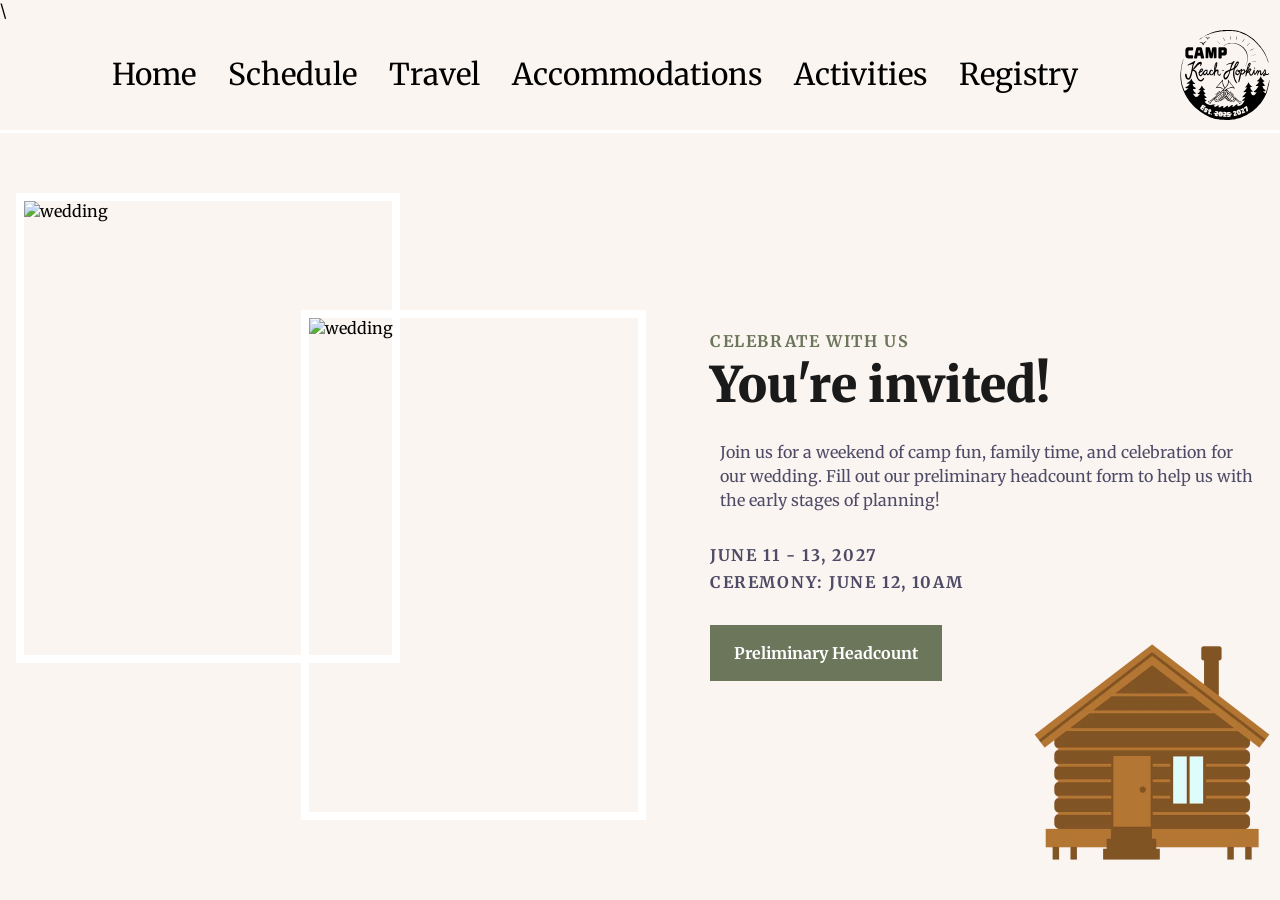
==== commit 53a6746d: "changed to cabin pic" ====
--- a/index.html
+++ b/index.html
@@ -63,6 +63,6 @@
         </div>
     </div>
     <!--Floating Flower-->
-    <img class="cs-flower" loading="lazy" decoding="async" src="/assets/Logo.svg" alt="flower" width="244" height="186" aria-hidden="true">
+    <img class="cs-flower" loading="lazy" decoding="async" src="/assets/cabin.webp" alt="flower" width="244" height="186" aria-hidden="true">
 </section>
 </body>
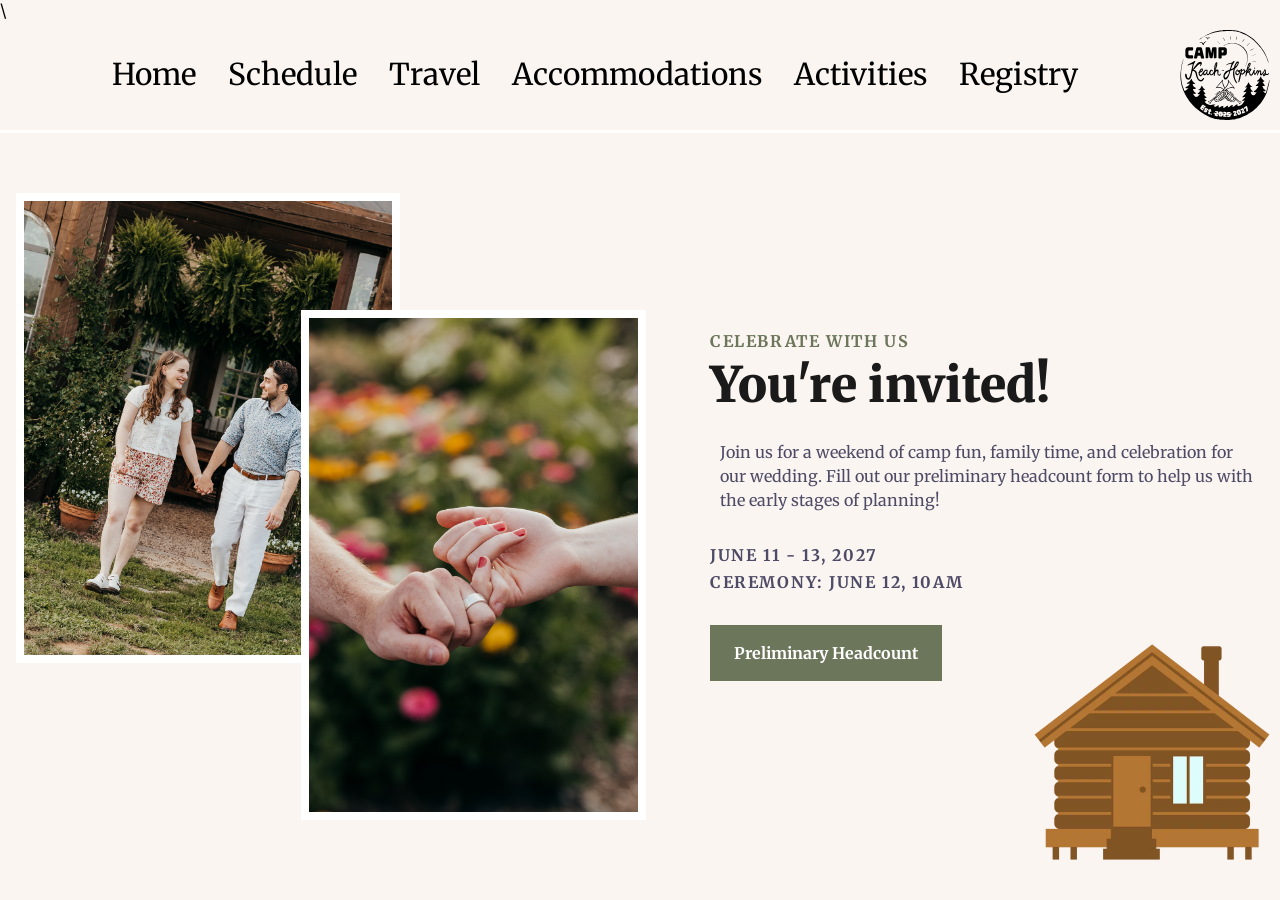
==== commit c62dfc9f: "changed photos" ====
--- a/index.html
+++ b/index.html
@@ -47,18 +47,18 @@
             <!--Main Image-->
             <picture class="cs-picture cs-picture1">
                 <!--Mobile Image-->
-                <source media="(max-width: 600px)" srcset="https://csimg.nyc3.cdn.digitaloceanspaces.com/Images/People/wedding4.jpeg">
+                <img media="(max-width: 600px)" srcset="/assets/photo1.jpg">
                 <!--Tablet and above Image-->
-                <source media="(min-width: 601px)" srcset="https://csimg.nyc3.cdn.digitaloceanspaces.com/Images/People/wedding4.jpeg">
-                <img loading="lazy" decoding="async" src="https://csimg.nyc3.cdn.digitaloceanspaces.com/Images/People/wedding4.jpeg" alt="wedding" width="272" height="337">
+                <img media="(min-width: 601px)" srcset="/assets/photo1.jpg">
+                <img loading="lazy" decoding="async" src="/assets/photo1.jpg" alt="wedding" width="272" height="337">
             </picture>
             <!--Small Image-->
             <picture class="cs-picture cs-picture2">
                 <!--Mobile Image-->
-                <source media="(max-width: 600px)" srcset="https://csimg.nyc3.cdn.digitaloceanspaces.com/Images/People/wedding18.jpg">
+                <img media="(max-width: 600px)" srcset="/assets/photo2.jpg">
                 <!--Tablet and above Image-->
-                <source media="(min-width: 601px)" srcset="https://csimg.nyc3.cdn.digitaloceanspaces.com/Images/People/wedding18.jpg">
-                <img loading="lazy" decoding="async" src="https://csimg.nyc3.cdn.digitaloceanspaces.com/Images/People/wedding18.jpg" alt="wedding" width="243" height="367">
+                <img media="(min-width: 601px)" srcset="/assets/photo2.jpg">
+                <img loading="lazy" decoding="async" src="/assets/photo2.jpg" alt="wedding" width="243" height="367">
             </picture>
         </div>
     </div>
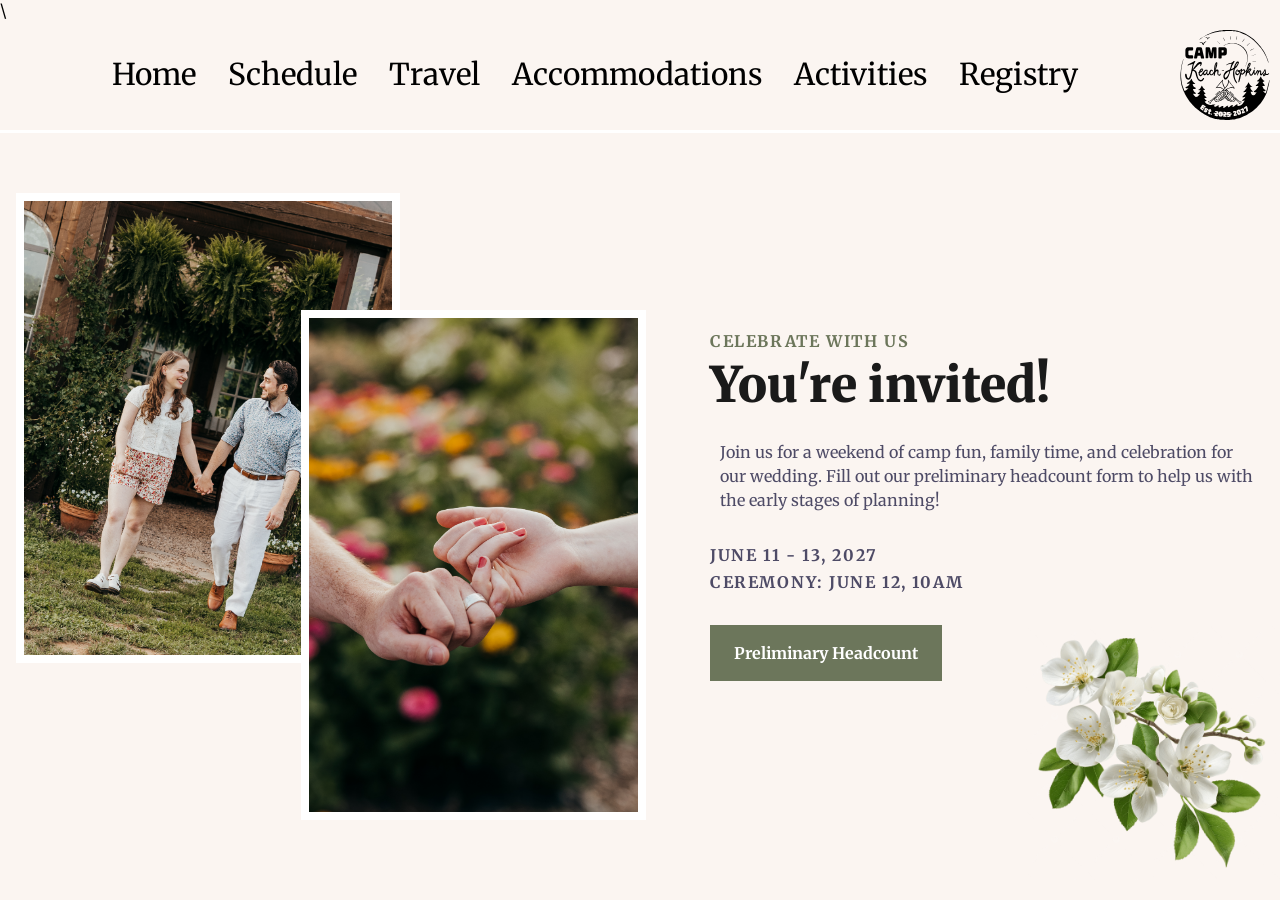
==== commit 9d936f01: "changed corner photo" ====
--- a/index.html
+++ b/index.html
@@ -63,6 +63,6 @@
         </div>
     </div>
     <!--Floating Flower-->
-    <img class="cs-flower" loading="lazy" decoding="async" src="/assets/cabin.webp" alt="flower" width="244" height="186" aria-hidden="true">
+    <img class="cs-flower" loading="lazy" decoding="async" src="/assets/blossom.png" alt="flower" width="244" height="186" aria-hidden="true">
 </section>
 </body>
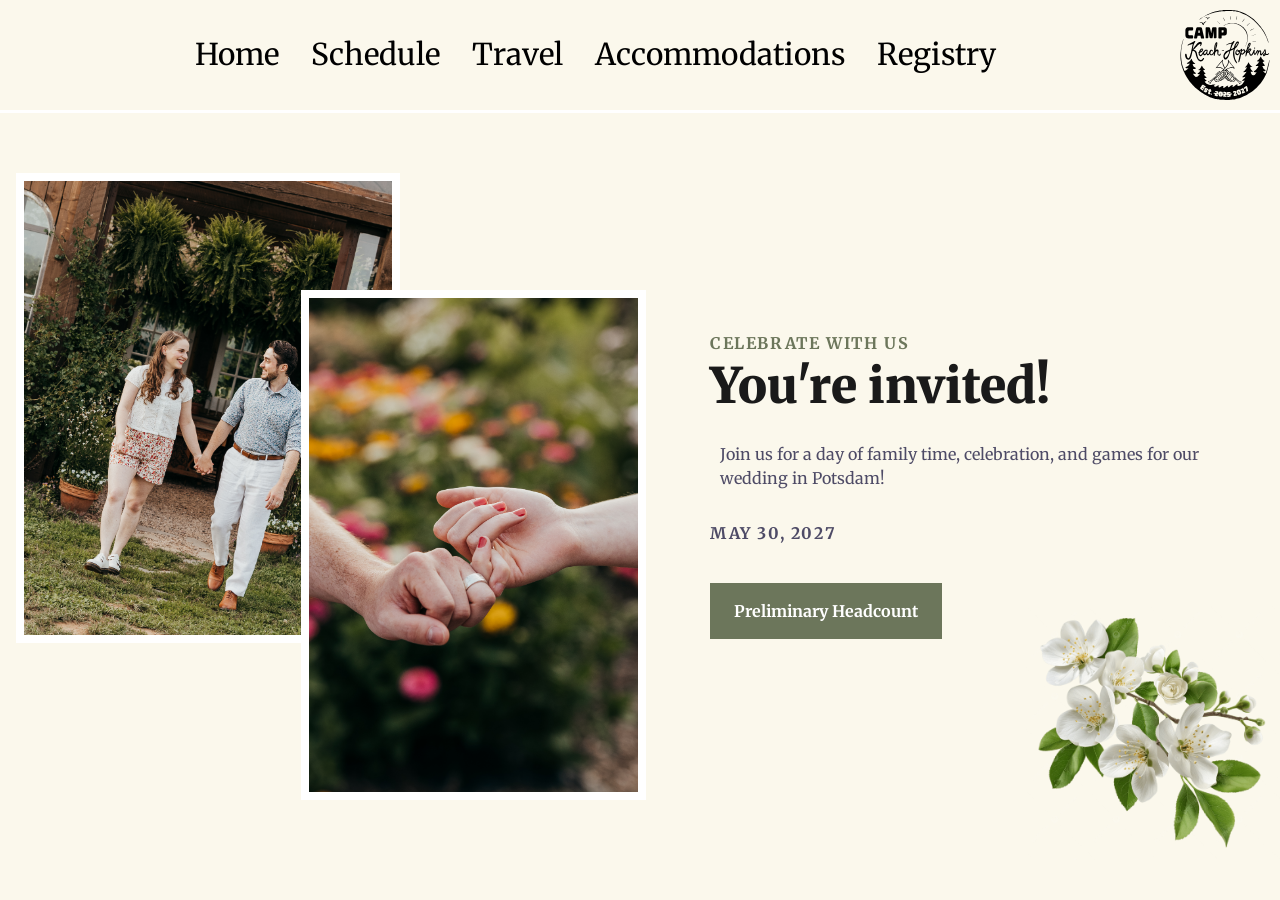
==== commit 4162a585: "Updating information for Potsdam location" ====
--- a/index.html
+++ b/index.html
@@ -9,7 +9,7 @@
     <title>Camp Keach-Hopkins</title>
     <!-- This line references your CSS file -->
     <link rel="stylesheet" href="styles.css">
-    <link rel="icon" type="image/svg+xml" href="/assets/favicon.svg">\
+    <link rel="icon" type="image/svg+xml" href="/assets/favicon.svg">
     <style>
            *{
               margin: 0;
@@ -25,7 +25,7 @@
               <a href="./schedule.html">Schedule</a>
               <a href="./travel.html">Travel</a>
               <a href="./accommodations.html">Accommodations</a>
-              <a href="./activities.html">Activities</a>
+             <!-- <a href="./activities.html">Activities</a> -->
               <a href="./registry.html">Registry</a>
            </nav>
            <img class="logo" src="/assets/Logo.svg">
@@ -36,11 +36,11 @@
             <span class="cs-topper">Celebrate with us</span>
             <h2 class="cs-title">You're invited!</h2>
             <p class="cs-text">
-                Join us for a weekend of camp fun, family time, and celebration for our wedding. 
-                Fill out our preliminary headcount form to help us with the early stages of planning!
+                Join us for a day of family time, celebration, and games for our wedding in Potsdam! 
+                
             </p>
-            <span class="cs-weekdays">June 11 - 13, 2027</span>
-            <span class="cs-weekends">Ceremony: June 12, 10am</span>
+            <span class="cs-weekdays">May 30, 2027</span>
+          <!--  <span class="cs-weekends">Ceremony: June 12, 10am</span> -->
             <a href="https://docs.google.com/forms/d/e/1FAIpQLSckTLiSeQB8OvjCj2A0nChX0jUaSt38pZ1XWtcmP-A7XRfJaQ/viewform?pli=1"  class="cs-button-solid" target="_blank">Preliminary Headcount</a>
         </div>
         <div class="cs-image-group">
--- a/styles.css
+++ b/styles.css
@@ -8,7 +8,7 @@
 @media only screen and (min-width: 0rem) {
   #sbs-2201 {
     padding: var(--sectionPadding);
-    background-color: #FBF5F1;
+    background-color: #FBF8EC;
     overflow: hidden;
     position: relative;
     z-index: 1;
@@ -191,13 +191,13 @@
     margin: 0;
     padding: 0;
     font-family: "Merriweather", Arial, sans-serif;
-    background-color: #FBF5F1;
+    background-color: #FBF8EC;
 }
 
 .header {
   padding: 10px;
   text-align: center;
-  background: #FBF5F1;
+  background: #FBF8EC;
   color: white;
   font-size: 30px;
   font-family: "Merriweather", Arial, sans-serif;
@@ -223,6 +223,29 @@
   max-width: 60ch;
   margin-left: auto;       /* Automatically balances left spacing */
   margin-right: auto;      /* Automatically balances right spacing */
+}
+ul{  /* Typography */
+  font-family: 'Merriweather', sans-serif; /* Sets the typeface */
+  font-size: 16px;                     /* Sets text size */
+  font-weight: 400;                    /* Sets text thickness (e.g., normal, bold) */
+  line-height: 1.6;                    /* Adds breathing room between text lines */
+  color: #4e4b66;                      /* Changes text color */
+
+  /* Layout & Spacing */
+  text-align: left;                 /* Aligns text (left, right, center, justify) */
+  margin-bottom: 20px;                 /* Controls spacing between paragraphs */
+  padding: 10px;                   /* Indents the very first line */
+  max-width: 60ch;
+  margin-left: auto;       /* Automatically balances left spacing */
+  margin-right: auto;      /* Automatically balances right spacing */
+}
+
+ul a{
+  font-family: 'Merriweather', sans-serif; /* Sets the typeface */
+  font-size: 16px;                     /* Sets text size */
+  font-weight: 400;                    /* Sets text thickness (e.g., normal, bold) */
+  line-height: 1.6;                    /* Adds breathing room between text lines */
+  color: #4e4b66;  
 }
 
 p a{
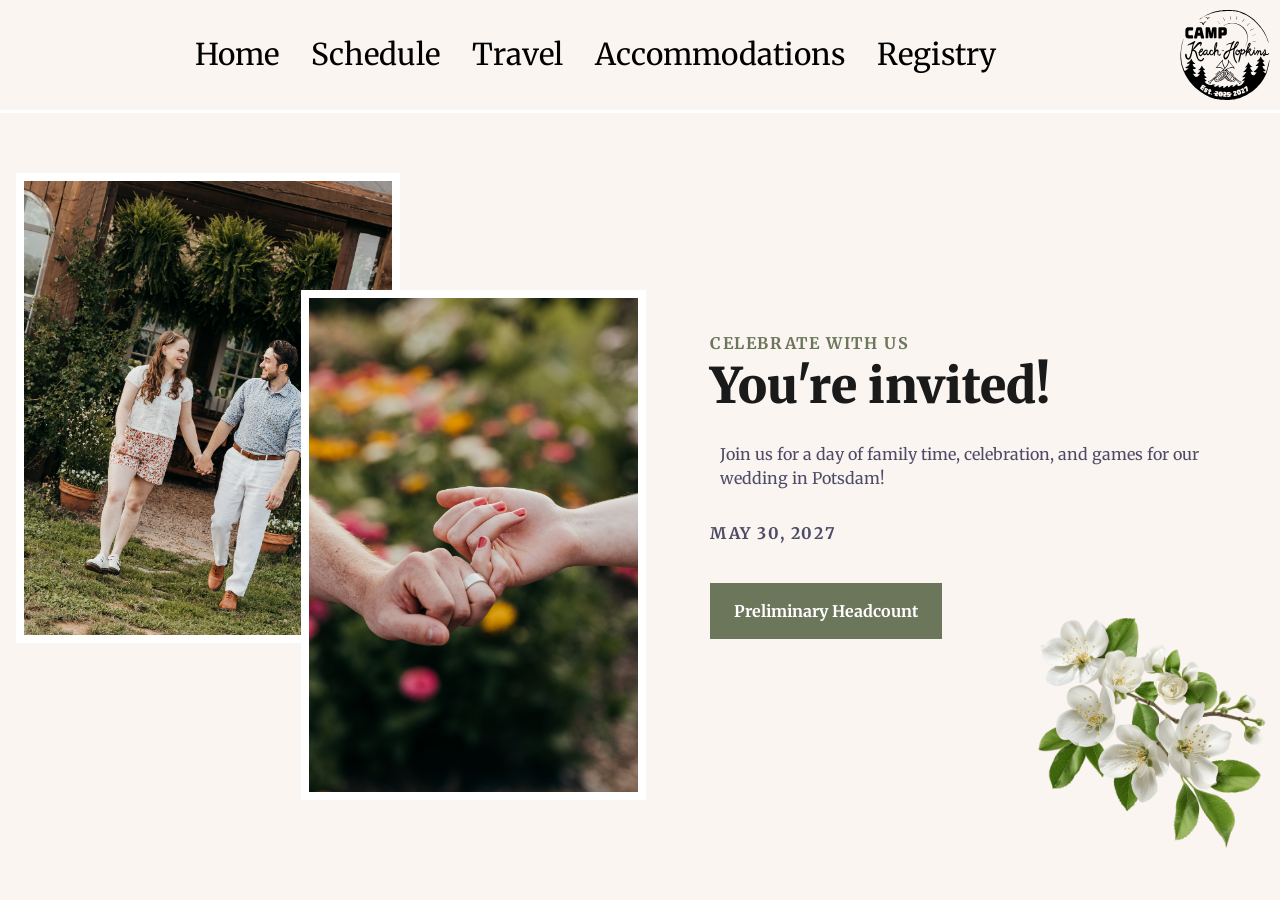
==== commit 67780cdc: "added missing end html tags" ====
--- a/index.html
+++ b/index.html
@@ -65,4 +65,5 @@
     <!--Floating Flower-->
     <img class="cs-flower" loading="lazy" decoding="async" src="/assets/blossom.png" alt="flower" width="244" height="186" aria-hidden="true">
 </section>
-</body>+</body>
+</html>
--- a/styles.css
+++ b/styles.css
@@ -8,7 +8,7 @@
 @media only screen and (min-width: 0rem) {
   #sbs-2201 {
     padding: var(--sectionPadding);
-    background-color: #FBF8EC;
+    background-color: #FAF5F1;
     overflow: hidden;
     position: relative;
     z-index: 1;
@@ -177,7 +177,7 @@
     --secondaryLight: #ffba43;
     --headerColor: #1a1a1a;
     --bodyTextColor: #4e4b66;
-    --bodyTextColorWhite: #fafbfc;
+    --bodyTextColorWhite: #faf5F1;
     /* 13px - 16px */
     --topperFontSize: clamp(0.8125rem, 1.6vw, 1rem);
     /* 31px - 49px */
@@ -191,13 +191,13 @@
     margin: 0;
     padding: 0;
     font-family: "Merriweather", Arial, sans-serif;
-    background-color: #FBF8EC;
+    background-color: #FAF5F1;
 }
 
 .header {
   padding: 10px;
   text-align: center;
-  background: #FBF8EC;
+  background: #FAF5F1;
   color: white;
   font-size: 30px;
   font-family: "Merriweather", Arial, sans-serif;
